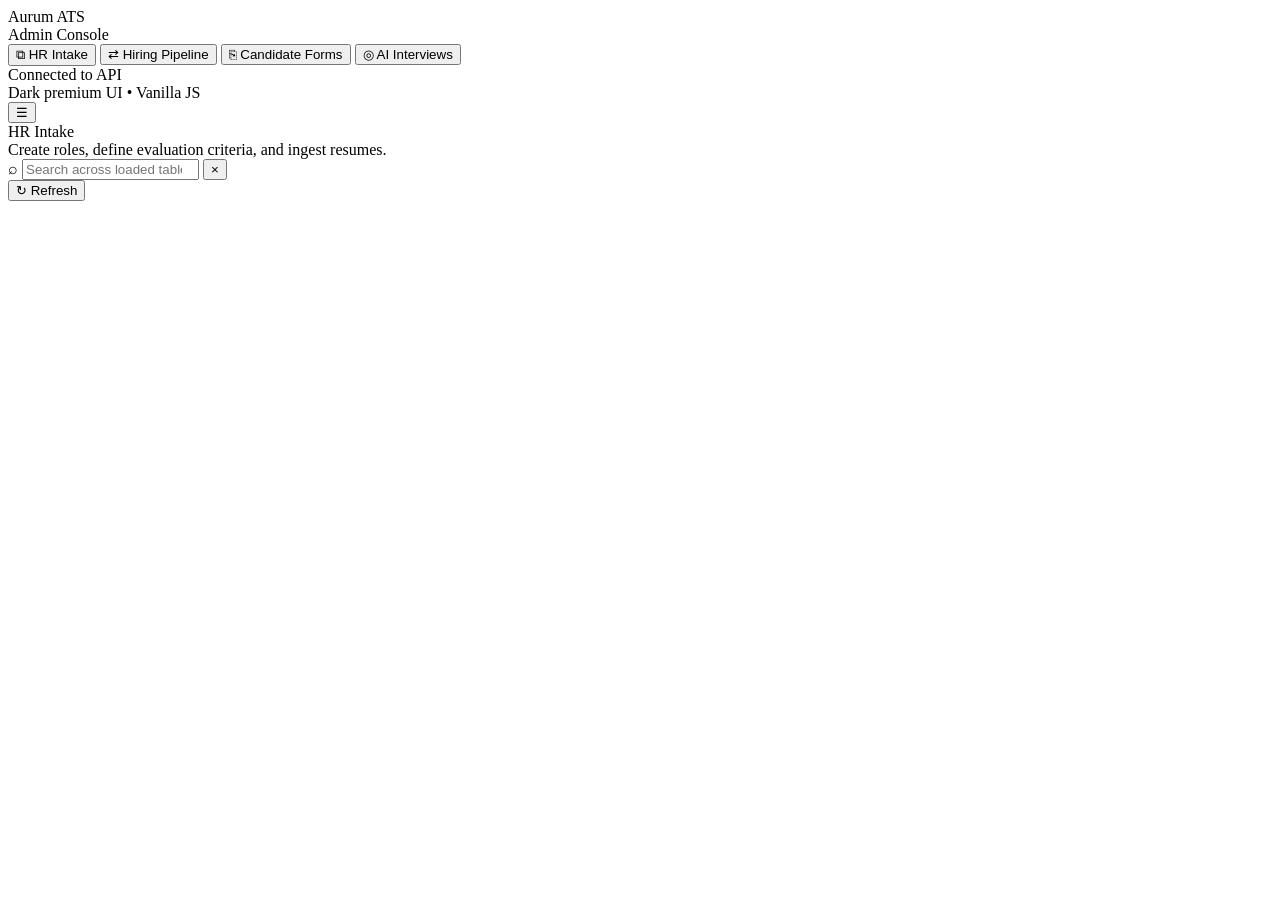
==== Hr_Dashboard/index.html @ 6da6c2ec "Create index.html" ====
<!doctype html>
<html lang="en">
<head>
  <meta charset="UTF-8" />
  <meta name="viewport" content="width=device-width, initial-scale=1.0" />
  <title>ATS Admin — Premium Dashboard</title>
  <link rel="preconnect" href="https://fonts.gstatic.com" crossorigin>
  <link href="https://fonts.googleapis.com/css2?family=Inter:wght@400;500;600;700&display=swap" rel="stylesheet">
  <link rel="stylesheet" href="style.css" />
</head>
<body>
  <script>
    window.ENV = {
      API_BASE: "https://YOUR_BACKEND_URL"
    }
  </script>

  <div class="app">
    <aside class="sidebar" id="sidebar">
      <div class="brand">
        <div class="brandMark" aria-hidden="true"></div>
        <div class="brandText">
          <div class="brandName">Aurum ATS</div>
          <div class="brandMeta">Admin Console</div>
        </div>
      </div>

      <nav class="nav">
        <button class="navItem active" data-route="hr">
          <span class="navIcon" aria-hidden="true">⧉</span>
          <span class="navLabel">HR Intake</span>
        </button>
        <button class="navItem" data-route="pipeline">
          <span class="navIcon" aria-hidden="true">⇄</span>
          <span class="navLabel">Hiring Pipeline</span>
        </button>
        <button class="navItem" data-route="forms">
          <span class="navIcon" aria-hidden="true">⎘</span>
          <span class="navLabel">Candidate Forms</span>
        </button>
        <button class="navItem" data-route="interviews">
          <span class="navIcon" aria-hidden="true">◎</span>
          <span class="navLabel">AI Interviews</span>
        </button>
      </nav>

      <div class="sidebarFooter">
        <div class="pill">
          <span class="dot"></span>
          <span class="pillText">Connected to API</span>
        </div>
        <div class="hint">Dark premium UI • Vanilla JS</div>
      </div>
    </aside>

    <main class="main">
      <header class="topbar">
        <div class="topbarLeft">
          <button class="iconBtn mobileOnly" id="sidebarToggle" aria-label="Toggle navigation">
            <span aria-hidden="true">☰</span>
          </button>
          <div class="pageTitleWrap">
            <div class="pageTitle" id="pageTitle">HR Intake</div>
            <div class="pageSubtitle" id="pageSubtitle">Create roles, define evaluation criteria, and ingest resumes.</div>
          </div>
        </div>

        <div class="topbarRight">
          <div class="globalSearch">
            <span class="gsIcon" aria-hidden="true">⌕</span>
            <input id="globalSearchInput" type="search" placeholder="Search across loaded tables…" autocomplete="off" />
            <button class="gsClear" id="globalSearchClear" title="Clear">×</button>
          </div>

          <button class="btn btnGhost" id="refreshCurrent">
            <span class="btnIcon" aria-hidden="true">↻</span>
            <span>Refresh</span>
          </button>
        </div>
      </header>

      <section class="content" id="content">
        <!-- dynamic -->
      </section>

      <div class="toastWrap" id="toastWrap" aria-live="polite" aria-relevant="additions"></div>
    </main>
  </div>

  <div class="modalOverlay" id="modalOverlay" hidden>
    <div class="modal" role="dialog" aria-modal="true" aria-labelledby="modalTitle">
      <div class="modalHeader">
        <div class="modalTitle" id="modalTitle">Modal</div>
        <button class="iconBtn" id="modalClose" aria-label="Close">×</button>
      </div>
      <div class="modalBody" id="modalBody"></div>
      <div class="modalFooter" id="modalFooter"></div>
    </div>
  </div>

  <script src="app.js"></script>
</body>
</html>
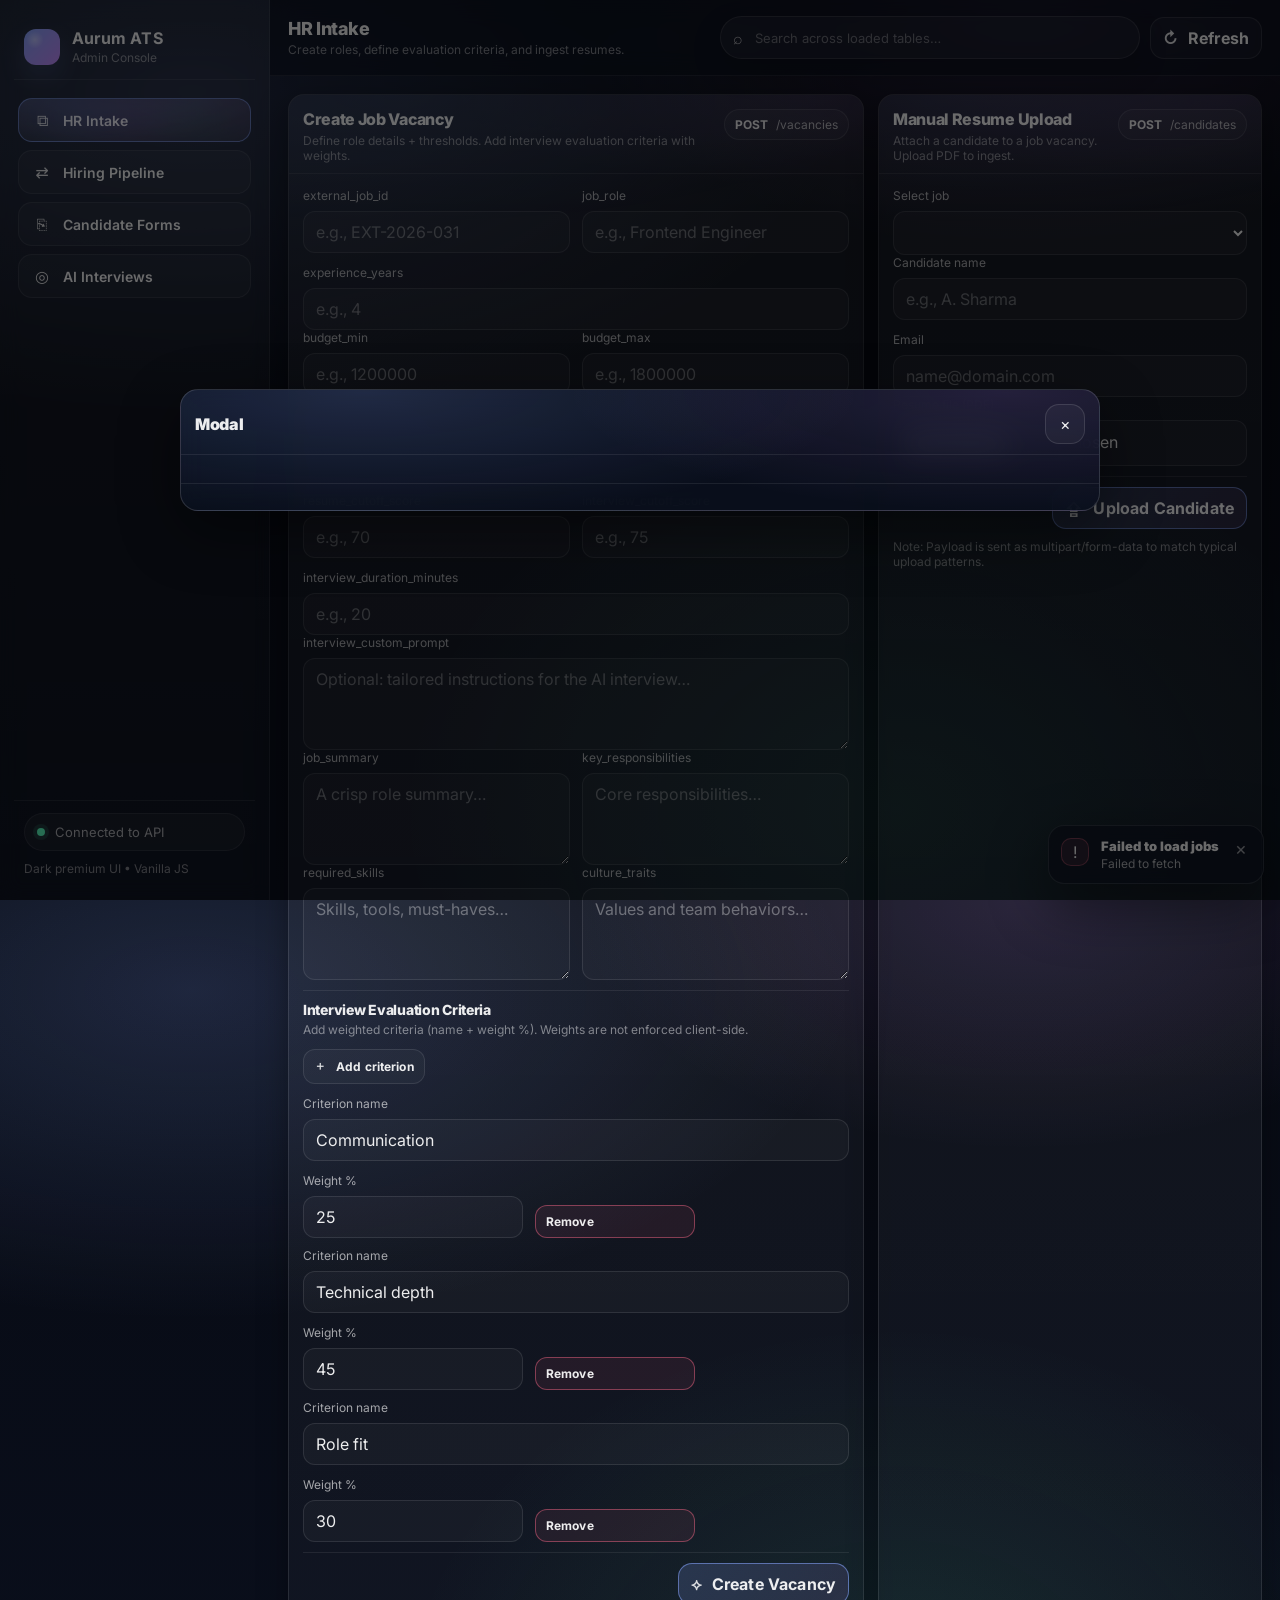
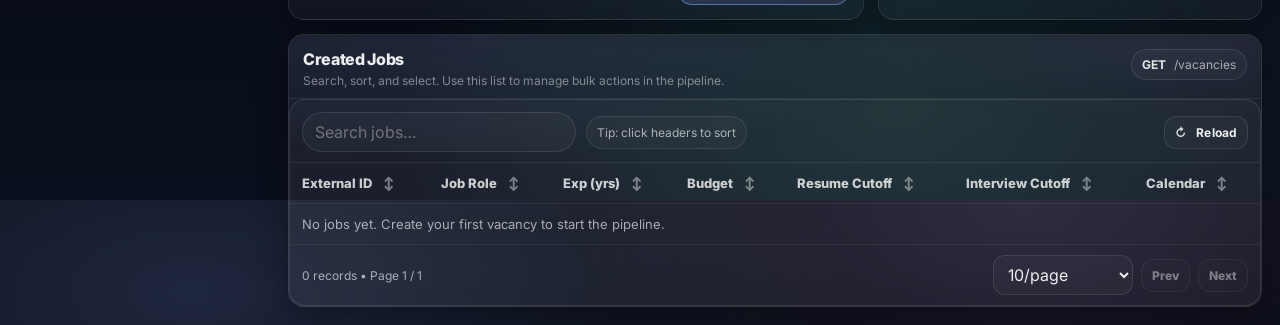
==== commit 63b680a0: "Update index.html" ====
--- a/Hr_Dashboard/index.html
+++ b/Hr_Dashboard/index.html
@@ -11,7 +11,7 @@
 <body>
   <script>
     window.ENV = {
-      API_BASE: "https://YOUR_BACKEND_URL"
+      API_BASE: "https://ai-screening-wbb0.onrender.com"
     }
   </script>
 
--- a/Hr_Dashboard/style.css
+++ b/Hr_Dashboard/style.css
@@ -0,0 +1,625 @@
+:root{
+  --bg0:#070A12;
+  --bg1:#0A0F1D;
+  --panel: rgba(255,255,255,.06);
+  --panel2: rgba(255,255,255,.04);
+  --stroke: rgba(255,255,255,.10);
+  --stroke2: rgba(255,255,255,.14);
+  --text: rgba(255,255,255,.92);
+  --muted: rgba(255,255,255,.62);
+  --muted2: rgba(255,255,255,.46);
+  --good:#56F2B6;
+  --warn:#FFC36A;
+  --bad:#FF6B8B;
+  --accent:#86A6FF;
+  --accent2:#C58BFF;
+  --shadow: 0 20px 60px rgba(0,0,0,.45);
+  --shadow2: 0 10px 30px rgba(0,0,0,.35);
+  --radius: 16px;
+  --radius2: 12px;
+  --radius3: 10px;
+  --ring: 0 0 0 3px rgba(134,166,255,.22);
+  --font: Inter, system-ui, -apple-system, Segoe UI, Roboto, Arial, sans-serif;
+}
+
+*{box-sizing:border-box}
+html,body{height:100%}
+body{
+  margin:0;
+  font-family:var(--font);
+  color:var(--text);
+  background:
+    radial-gradient(1200px 600px at 15% 10%, rgba(134,166,255,.18), transparent 55%),
+    radial-gradient(900px 500px at 80% 0%, rgba(197,139,255,.14), transparent 50%),
+    radial-gradient(900px 700px at 70% 90%, rgba(86,242,182,.10), transparent 55%),
+    linear-gradient(180deg, var(--bg0), var(--bg1));
+  overflow-x:hidden;
+}
+
+a{color:inherit}
+button,input,select,textarea{font:inherit}
+input::placeholder, textarea::placeholder{color: rgba(255,255,255,.35);}
+
+.app{
+  display:flex;
+  min-height:100vh;
+}
+
+.sidebar{
+  width: 270px;
+  padding: 18px 14px;
+  border-right: 1px solid rgba(255,255,255,.08);
+  background:
+    linear-gradient(180deg, rgba(255,255,255,.05), rgba(255,255,255,.02));
+  backdrop-filter: blur(10px);
+  position: sticky;
+  top:0;
+  height:100vh;
+}
+
+.brand{
+  display:flex;
+  gap:12px;
+  align-items:center;
+  padding: 10px 10px 14px;
+  border-bottom: 1px solid rgba(255,255,255,.08);
+  margin-bottom: 14px;
+}
+.brandMark{
+  width:36px;height:36px;border-radius:12px;
+  background:
+    radial-gradient(16px 16px at 30% 30%, rgba(255,255,255,.35), transparent 55%),
+    linear-gradient(135deg, rgba(134,166,255,.95), rgba(197,139,255,.95));
+  box-shadow: 0 12px 26px rgba(134,166,255,.16);
+}
+.brandName{font-weight:700; letter-spacing:.2px}
+.brandMeta{font-size:12px;color:var(--muted2); margin-top:2px}
+
+.nav{display:flex; flex-direction:column; gap:8px; padding: 4px}
+.navItem{
+  width:100%;
+  border:1px solid rgba(255,255,255,.08);
+  background: rgba(255,255,255,.03);
+  color: var(--text);
+  border-radius: 14px;
+  padding: 11px 12px;
+  display:flex;
+  align-items:center;
+  gap:10px;
+  cursor:pointer;
+  transition: transform .16s ease, border-color .16s ease, background .16s ease;
+  position: relative;
+  overflow:hidden;
+}
+.navIcon{width:22px; text-align:center; opacity:.9}
+.navLabel{font-weight:600; font-size:14px}
+.navItem:hover{
+  transform: translateY(-1px);
+  border-color: rgba(134,166,255,.35);
+  background: rgba(134,166,255,.06);
+}
+.navItem.active{
+  border-color: rgba(134,166,255,.55);
+  background:
+    radial-gradient(600px 120px at 0% 0%, rgba(134,166,255,.18), transparent 40%),
+    radial-gradient(700px 140px at 80% 0%, rgba(197,139,255,.14), transparent 45%),
+    rgba(255,255,255,.04);
+}
+.navItem.active::after{
+  content:"";
+  position:absolute;
+  inset:-2px;
+  background: linear-gradient(90deg, rgba(134,166,255,.0), rgba(134,166,255,.20), rgba(197,139,255,.18), rgba(86,242,182,.12), rgba(134,166,255,.0));
+  filter: blur(14px);
+  opacity:.55;
+  pointer-events:none;
+}
+
+.sidebarFooter{
+  margin-top: 18px;
+  padding: 12px 10px;
+  border-top: 1px solid rgba(255,255,255,.08);
+  position: absolute;
+  bottom: 12px;
+  left: 14px;
+  right: 14px;
+}
+.pill{
+  display:flex;
+  align-items:center;
+  gap:10px;
+  background: rgba(255,255,255,.04);
+  border: 1px solid rgba(255,255,255,.08);
+  border-radius: 999px;
+  padding: 10px 12px;
+}
+.dot{
+  width:8px;height:8px;border-radius:999px;
+  background: var(--good);
+  box-shadow: 0 0 0 4px rgba(86,242,182,.12);
+}
+.pillText{font-size:13px; color: var(--muted)}
+.hint{margin-top:10px; font-size:12px; color: var(--muted2)}
+
+.main{
+  flex:1;
+  display:flex;
+  flex-direction:column;
+  min-width:0;
+}
+
+.topbar{
+  position: sticky;
+  top:0;
+  z-index:10;
+  display:flex;
+  justify-content:space-between;
+  align-items:center;
+  padding: 16px 18px;
+  background: rgba(10,15,29,.55);
+  backdrop-filter: blur(12px);
+  border-bottom: 1px solid rgba(255,255,255,.08);
+}
+.topbarLeft{display:flex; align-items:center; gap:12px; min-width: 0;}
+.pageTitle{font-weight:800; letter-spacing:-.02em; font-size:18px}
+.pageSubtitle{color:var(--muted2); font-size:12px; margin-top:3px; white-space:nowrap; overflow:hidden; text-overflow:ellipsis; max-width: 58vw;}
+.pageTitleWrap{min-width:0}
+
+.topbarRight{display:flex; align-items:center; gap:10px}
+.globalSearch{
+  width: min(420px, 44vw);
+  display:flex;
+  align-items:center;
+  gap:10px;
+  padding: 10px 12px;
+  border-radius: 999px;
+  background: rgba(255,255,255,.04);
+  border: 1px solid rgba(255,255,255,.10);
+  box-shadow: 0 12px 30px rgba(0,0,0,.18);
+}
+.gsIcon{opacity:.7}
+.globalSearch input{
+  flex:1;
+  background:transparent;
+  border:0;
+  color:var(--text);
+  outline:none;
+  font-size:13px;
+}
+.gsClear{
+  border:0;
+  background:transparent;
+  color: rgba(255,255,255,.55);
+  font-size:18px;
+  cursor:pointer;
+  padding:0 2px;
+}
+.gsClear:hover{color: rgba(255,255,255,.85)}
+
+.content{
+  padding: 18px;
+  display:flex;
+  flex-direction:column;
+  gap: 14px;
+}
+
+.grid{
+  display:grid;
+  grid-template-columns: 1.2fr .8fr;
+  gap: 14px;
+}
+@media (max-width: 1100px){
+  .grid{grid-template-columns: 1fr}
+}
+
+.card{
+  border: 1px solid rgba(255,255,255,.10);
+  background: linear-gradient(180deg, rgba(255,255,255,.06), rgba(255,255,255,.03));
+  border-radius: var(--radius);
+  box-shadow: var(--shadow2);
+  overflow:hidden;
+  position:relative;
+}
+.card::before{
+  content:"";
+  position:absolute;
+  inset:0;
+  background:
+    radial-gradient(900px 240px at 20% 0%, rgba(134,166,255,.12), transparent 55%),
+    radial-gradient(700px 180px at 90% 0%, rgba(197,139,255,.10), transparent 50%);
+  opacity:.75;
+  pointer-events:none;
+}
+.cardHeader{
+  padding: 14px 14px 10px;
+  border-bottom: 1px solid rgba(255,255,255,.08);
+  display:flex;
+  align-items:flex-start;
+  justify-content:space-between;
+  gap:12px;
+  position:relative;
+}
+.cardTitle{font-weight:800; letter-spacing:-.02em}
+.cardDesc{margin-top:4px; color: var(--muted2); font-size:12px}
+.cardBody{
+  padding: 14px;
+  position:relative;
+}
+
+.row{display:flex; gap:12px; flex-wrap:wrap}
+.field{
+  display:flex;
+  flex-direction:column;
+  gap:8px;
+  flex: 1 1 220px;
+  min-width: 210px;
+}
+.field label{
+  font-size:12px;
+  color: var(--muted);
+}
+.input, select.input, textarea.input{
+  width:100%;
+  border-radius: 12px;
+  border: 1px solid rgba(255,255,255,.10);
+  background: rgba(255,255,255,.03);
+  padding: 10px 12px;
+  color: var(--text);
+  outline:none;
+  transition: border-color .16s ease, box-shadow .16s ease, background .16s ease;
+}
+textarea.input{min-height: 92px; resize: vertical}
+.input:focus{
+  border-color: rgba(134,166,255,.55);
+  box-shadow: var(--ring);
+  background: rgba(134,166,255,.05);
+}
+
+.divider{
+  height:1px;
+  background: rgba(255,255,255,.08);
+  margin: 10px 0;
+}
+
+.btn{
+  border: 1px solid rgba(255,255,255,.14);
+  background: rgba(255,255,255,.06);
+  color: var(--text);
+  border-radius: 14px;
+  padding: 10px 12px;
+  cursor:pointer;
+  transition: transform .14s ease, border-color .14s ease, background .14s ease;
+  display:inline-flex;
+  align-items:center;
+  gap:10px;
+  font-weight:700;
+  letter-spacing:.01em;
+}
+.btn:hover{
+  transform: translateY(-1px);
+  border-color: rgba(134,166,255,.45);
+  background: rgba(134,166,255,.07);
+}
+.btn:active{transform: translateY(0px)}
+.btnPrimary{
+  border-color: rgba(134,166,255,.55);
+  background: linear-gradient(135deg, rgba(134,166,255,.18), rgba(197,139,255,.12));
+}
+.btnDanger{
+  border-color: rgba(255,107,139,.45);
+  background: rgba(255,107,139,.08);
+}
+.btnGhost{
+  border-color: rgba(255,255,255,.10);
+  background: rgba(255,255,255,.03);
+}
+.btnSmall{
+  padding: 8px 10px;
+  border-radius: 12px;
+  font-size: 12px;
+  font-weight: 700;
+}
+.btnIcon{opacity:.9}
+.iconBtn{
+  border: 1px solid rgba(255,255,255,.12);
+  background: rgba(255,255,255,.04);
+  color: var(--text);
+  width: 40px;
+  height: 40px;
+  border-radius: 14px;
+  display:grid;
+  place-items:center;
+  cursor:pointer;
+  transition: transform .14s ease, border-color .14s ease, background .14s ease;
+}
+.iconBtn:hover{
+  transform: translateY(-1px);
+  border-color: rgba(134,166,255,.45);
+  background: rgba(134,166,255,.06);
+}
+.mobileOnly{display:none}
+@media (max-width: 980px){
+  .mobileOnly{display:inline-grid}
+  .sidebar{
+    position: fixed;
+    left: 0;
+    top: 0;
+    transform: translateX(-105%);
+    transition: transform .22s ease;
+    z-index: 30;
+  }
+  .sidebar.open{transform: translateX(0)}
+  .sidebarFooter{position: static; margin-top: 18px}
+  .pageSubtitle{max-width: 50vw}
+}
+
+.tableWrap{
+  border: 1px solid rgba(255,255,255,.10);
+  background: rgba(255,255,255,.03);
+  border-radius: var(--radius);
+  overflow:hidden;
+}
+.tableTools{
+  display:flex;
+  align-items:center;
+  justify-content:space-between;
+  gap:10px;
+  padding: 12px 12px 10px;
+  border-bottom: 1px solid rgba(255,255,255,.08);
+}
+.toolsLeft{display:flex; align-items:center; gap:10px; flex-wrap:wrap}
+.toolsRight{display:flex; align-items:center; gap:10px; flex-wrap:wrap; justify-content:flex-end}
+.miniInput{
+  border-radius: 999px;
+  border: 1px solid rgba(255,255,255,.10);
+  background: rgba(255,255,255,.03);
+  padding: 9px 12px;
+  color: var(--text);
+  outline:none;
+  min-width: 220px;
+}
+.miniSelect{
+  min-width: 220px;
+}
+.badge{
+  font-size: 12px;
+  color: var(--muted);
+  padding: 8px 10px;
+  border-radius: 999px;
+  border: 1px solid rgba(255,255,255,.10);
+  background: rgba(255,255,255,.03);
+}
+
+table{
+  width:100%;
+  border-collapse: collapse;
+}
+th, td{
+  padding: 12px 12px;
+  border-bottom: 1px solid rgba(255,255,255,.06);
+  font-size: 13px;
+  vertical-align: middle;
+}
+th{
+  color: rgba(255,255,255,.78);
+  text-align:left;
+  font-weight: 800;
+  cursor: pointer;
+  user-select: none;
+}
+th .sort{
+  margin-left: 8px;
+  opacity:.55;
+  font-weight:900;
+}
+tr:hover td{
+  background: rgba(134,166,255,.05);
+}
+td{color: rgba(255,255,255,.84)}
+td.muted{color: var(--muted)}
+.cellActions{
+  display:flex;
+  gap:8px;
+  flex-wrap:wrap;
+}
+.link{
+  color: rgba(134,166,255,.92);
+  text-decoration: none;
+  border-bottom: 1px dashed rgba(134,166,255,.35);
+}
+.link:hover{
+  color: rgba(197,139,255,.95);
+  border-bottom-color: rgba(197,139,255,.45);
+}
+
+.pagination{
+  display:flex;
+  justify-content:space-between;
+  align-items:center;
+  gap:10px;
+  padding: 10px 12px;
+}
+.pager{
+  display:flex;
+  gap:8px;
+  align-items:center;
+}
+.pageBtn{
+  border: 1px solid rgba(255,255,255,.12);
+  background: rgba(255,255,255,.03);
+  color: var(--text);
+  border-radius: 12px;
+  padding: 8px 10px;
+  cursor:pointer;
+  font-weight:800;
+  font-size:12px;
+}
+.pageBtn:disabled{opacity:.45; cursor:not-allowed}
+.pageInfo{color: var(--muted); font-size:12px}
+
+.kpiRow{
+  display:grid;
+  grid-template-columns: repeat(4, minmax(0, 1fr));
+  gap: 12px;
+}
+@media (max-width: 1100px){
+  .kpiRow{grid-template-columns: repeat(2, minmax(0, 1fr))}
+}
+@media (max-width: 520px){
+  .kpiRow{grid-template-columns: 1fr}
+}
+.kpi{
+  padding: 14px;
+  border-radius: var(--radius);
+  border: 1px solid rgba(255,255,255,.10);
+  background:
+    radial-gradient(700px 240px at 25% 0%, rgba(134,166,255,.14), transparent 55%),
+    rgba(255,255,255,.03);
+}
+.kpiLabel{color: var(--muted2); font-size:12px}
+.kpiValue{font-size: 20px; font-weight: 900; letter-spacing:-.02em; margin-top:6px}
+.kpiMeta{color: var(--muted2); font-size:12px; margin-top:6px}
+
+.skeleton{
+  background: linear-gradient(90deg, rgba(255,255,255,.05), rgba(255,255,255,.10), rgba(255,255,255,.05));
+  background-size: 200% 100%;
+  animation: shimmer 1.1s linear infinite;
+  border-radius: 12px;
+  height: 14px;
+}
+@keyframes shimmer{
+  0%{background-position: 200% 0}
+  100%{background-position: -200% 0}
+}
+.skelBlock{height: 44px; border-radius: 14px}
+.skelRow{display:grid; grid-template-columns: repeat(3, 1fr); gap: 12px}
+@media (max-width: 900px){.skelRow{grid-template-columns: 1fr}}
+
+.toastWrap{
+  position: fixed;
+  right: 16px;
+  bottom: 16px;
+  z-index: 50;
+  display:flex;
+  flex-direction:column;
+  gap:10px;
+  max-width: min(420px, calc(100vw - 32px));
+}
+.toast{
+  border-radius: 16px;
+  border: 1px solid rgba(255,255,255,.12);
+  background: rgba(10,15,29,.62);
+  backdrop-filter: blur(12px);
+  box-shadow: var(--shadow);
+  padding: 12px 12px;
+  display:flex;
+  gap:12px;
+  align-items:flex-start;
+  animation: pop .18s ease;
+}
+@keyframes pop{
+  from{transform: translateY(8px); opacity:0}
+  to{transform: translateY(0px); opacity:1}
+}
+.toastIcon{
+  width: 28px;height:28px;border-radius: 10px;
+  display:grid; place-items:center;
+  background: rgba(255,255,255,.06);
+  border: 1px solid rgba(255,255,255,.10);
+}
+.toastTitle{font-weight:900; font-size:13px}
+.toastMsg{color: var(--muted); font-size:12px; margin-top:2px}
+.toast.good .toastIcon{border-color: rgba(86,242,182,.35); background: rgba(86,242,182,.10)}
+.toast.bad .toastIcon{border-color: rgba(255,107,139,.35); background: rgba(255,107,139,.10)}
+.toast.warn .toastIcon{border-color: rgba(255,195,106,.35); background: rgba(255,195,106,.10)}
+.toastClose{
+  margin-left:auto;
+  border:0;
+  background:transparent;
+  color: rgba(255,255,255,.55);
+  cursor:pointer;
+  font-size:18px;
+  padding:0 4px;
+}
+.toastClose:hover{color: rgba(255,255,255,.85)}
+
+.modalOverlay{
+  position: fixed;
+  inset: 0;
+  background: rgba(0,0,0,.55);
+  display:grid;
+  place-items:center;
+  padding: 18px;
+  z-index: 60;
+}
+.modal{
+  width: min(920px, 100%);
+  max-height: min(82vh, 900px);
+  overflow:auto;
+  border-radius: 18px;
+  border: 1px solid rgba(255,255,255,.14);
+  background:
+    radial-gradient(900px 240px at 20% 0%, rgba(134,166,255,.18), transparent 55%),
+    radial-gradient(800px 220px at 90% 0%, rgba(197,139,255,.14), transparent 55%),
+    rgba(10,15,29,.88);
+  backdrop-filter: blur(14px);
+  box-shadow: var(--shadow);
+}
+.modalHeader{
+  display:flex;
+  align-items:center;
+  justify-content:space-between;
+  padding: 14px 14px 10px;
+  border-bottom: 1px solid rgba(255,255,255,.08);
+}
+.modalTitle{font-weight: 900; letter-spacing:-.02em}
+.modalBody{padding: 14px}
+.modalFooter{
+  padding: 12px 14px 14px;
+  border-top: 1px solid rgba(255,255,255,.08);
+  display:flex;
+  gap:10px;
+  justify-content:flex-end;
+}
+
+.split{
+  display:grid;
+  grid-template-columns: 1fr 1fr;
+  gap: 12px;
+}
+@media (max-width: 900px){
+  .split{grid-template-columns: 1fr}
+}
+.transcript{
+  display:flex;
+  flex-direction:column;
+  gap: 12px;
+}
+.qa{
+  border: 1px solid rgba(255,255,255,.10);
+  background: rgba(255,255,255,.03);
+  border-radius: 16px;
+  padding: 12px;
+}
+.q{
+  font-weight: 900;
+  letter-spacing:-.01em;
+}
+.a{
+  margin-top: 8px;
+  color: rgba(255,255,255,.80);
+  white-space: pre-wrap;
+  line-height: 1.5;
+}
+.chip{
+  display:inline-flex;
+  align-items:center;
+  gap:8px;
+  border-radius: 999px;
+  padding: 7px 10px;
+  border: 1px solid rgba(255,255,255,.10);
+  background: rgba(255,255,255,.03);
+  font-size: 12px;
+  color: var(--muted);
+}
+.chip strong{color: rgba(255,255,255,.88)}
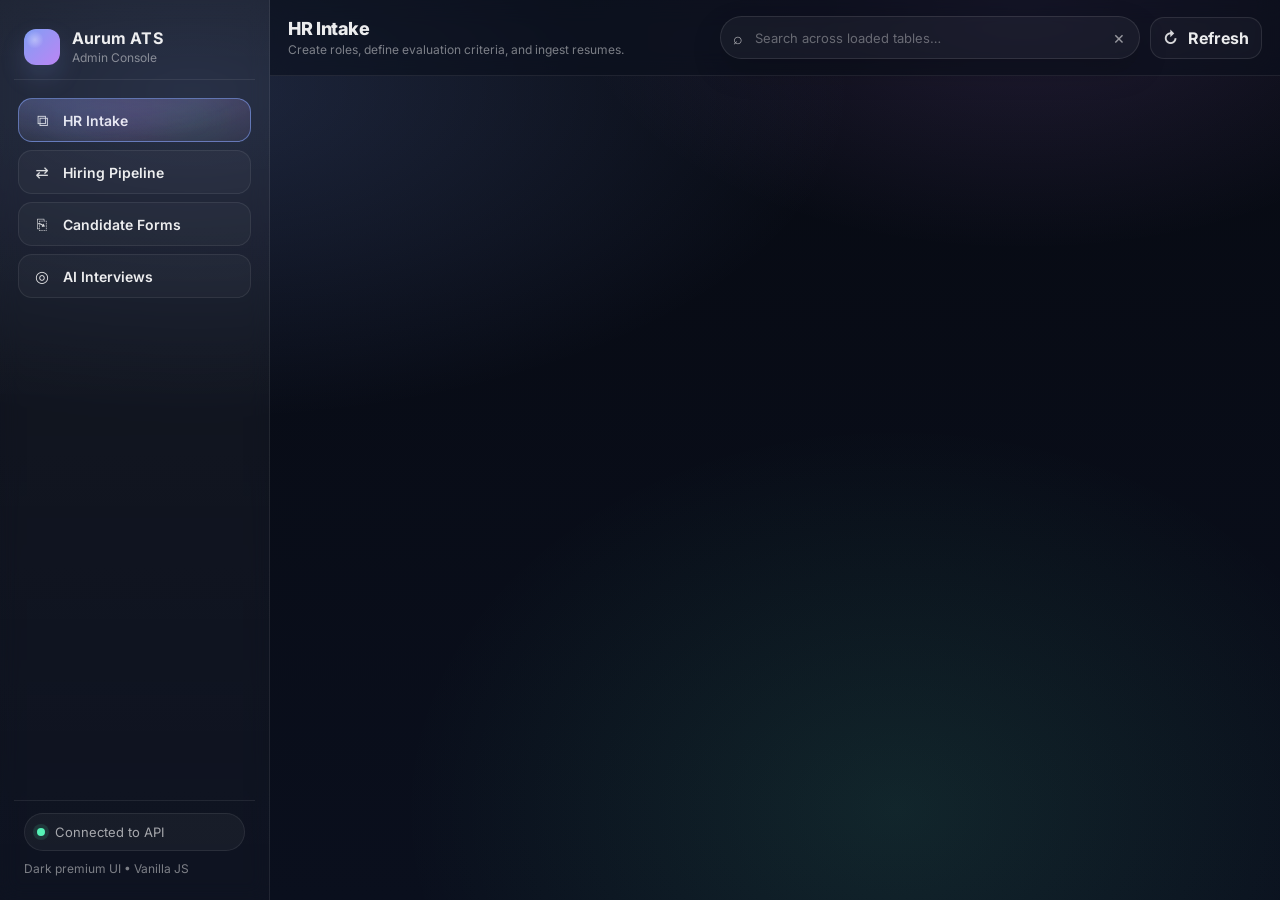
==== commit 9072e8a9: "Update index.html" ====
--- a/Hr_Dashboard/index.html
+++ b/Hr_Dashboard/index.html
@@ -86,7 +86,7 @@
       <div class="toastWrap" id="toastWrap" aria-live="polite" aria-relevant="additions"></div>
     </main>
   </div>
-
+<!--
   <div class="modalOverlay" id="modalOverlay" hidden>
     <div class="modal" role="dialog" aria-modal="true" aria-labelledby="modalTitle">
       <div class="modalHeader">
@@ -97,7 +97,7 @@
       <div class="modalFooter" id="modalFooter"></div>
     </div>
   </div>
-
+-->
   <script src="app.js"></script>
 </body>
 </html>
